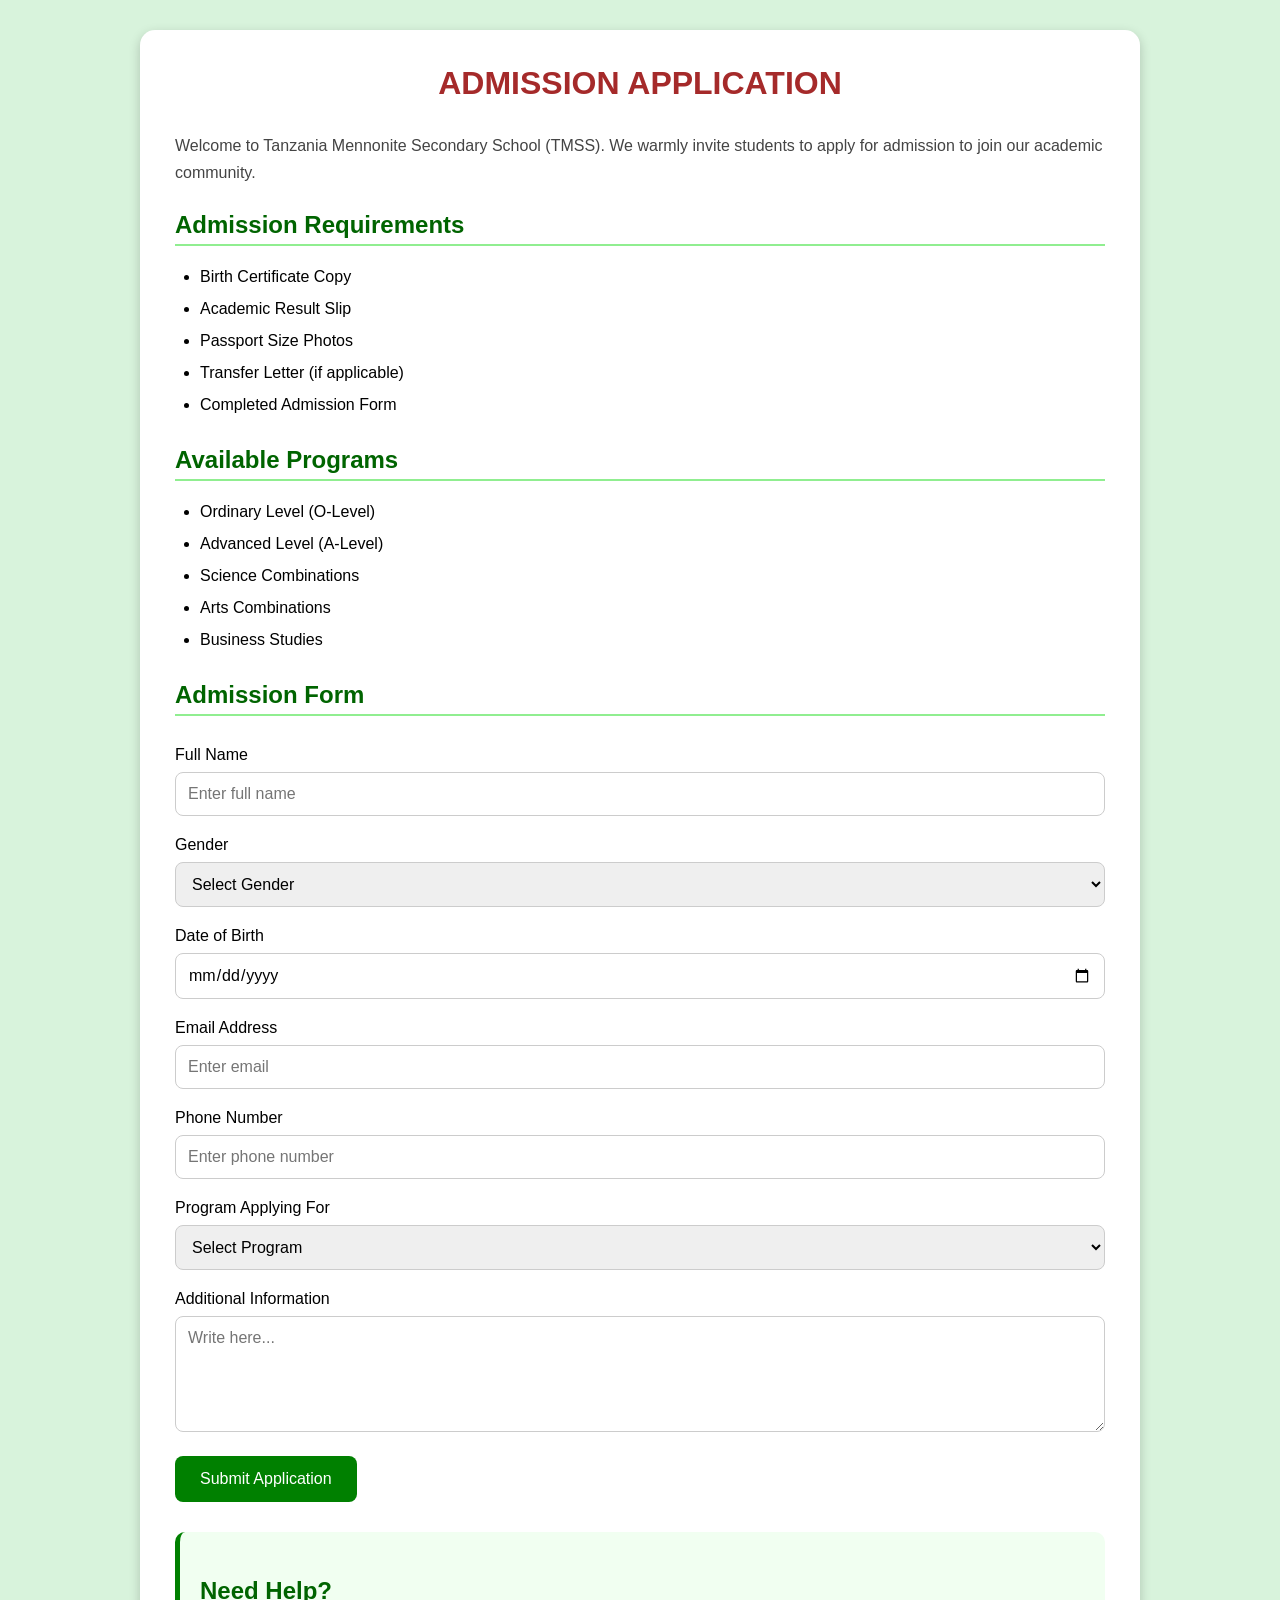
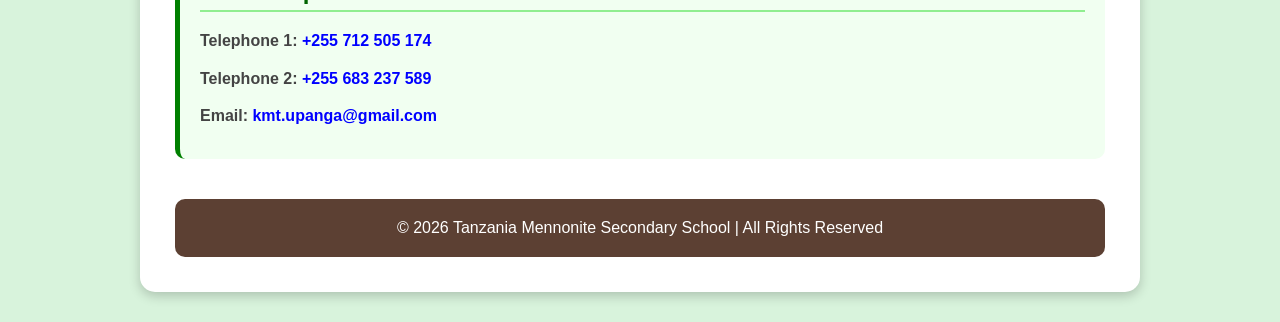
==== Admit.html @ 488296aa "Add files via upload" ====
<!DOCTYPE html>
<html lang="en">
<head>
<meta charset="UTF-8">
<meta name="viewport" content="width=device-width, initial-scale=1.0">
<title>TMSS Admission Page</title>

<style>

*{
    margin:0;
    padding:0;
    box-sizing:border-box;
    font-family:Arial, sans-serif;
}

body{
    background:#d8f3dc;
    padding:30px;
}

.container{
    max-width:1000px;
    margin:auto;
    background:white;
    padding:35px;
    border-radius:15px;
    box-shadow:0 4px 12px rgba(0,0,0,0.2);
}

h1{
    text-align:center;
    color:brown;
    margin-bottom:30px;
}

h2{
    color:darkgreen;
    margin:25px 0 15px;
    border-bottom:2px solid lightgreen;
    padding-bottom:5px;
}

p{
    margin:10px 0;
    line-height:1.7;
    color:#444;
}

ul{
    margin-left:25px;
    line-height:2;
}

.admission-form{
    margin-top:30px;
}

input,
select,
textarea{
    width:100%;
    padding:12px;
    margin-top:8px;
    margin-bottom:20px;
    border:1px solid #ccc;
    border-radius:8px;
    font-size:16px;
}

button{
    background:green;
    color:white;
    border:none;
    padding:14px 25px;
    border-radius:8px;
    font-size:16px;
    cursor:pointer;
    transition:0.3s;
}

button:hover{
    background:darkgreen;
}

.contact-box{
    background:#f1fff1;
    padding:20px;
    border-left:5px solid green;
    margin-top:30px;
    border-radius:10px;
}

.contact-box a{
    color:blue;
    text-decoration:none;
    font-weight:bold;
}

.contact-box a:hover{
    color:darkred;
}

footer{
    margin-top:40px;
    background:#5c4033;
    color:white;
    text-align:center;
    padding:20px;
    border-radius:10px;
}

</style>

</head>

<body>

<div class="container">

    <h1>ADMISSION APPLICATION</h1>

    <p>
        Welcome to Tanzania Mennonite Secondary School (TMSS).
        We warmly invite students to apply for admission
        to join our academic community.
    </p>

    <h2>Admission Requirements</h2>

    <ul>
        <li>Birth Certificate Copy</li>
        <li>Academic Result Slip</li>
        <li>Passport Size Photos</li>
        <li>Transfer Letter (if applicable)</li>
        <li>Completed Admission Form</li>
    </ul>

    <h2>Available Programs</h2>

    <ul>
        <li>Ordinary Level (O-Level)</li>
        <li>Advanced Level (A-Level)</li>
        <li>Science Combinations</li>
        <li>Arts Combinations</li>
        <li>Business Studies</li>
    </ul>

    <h2>Admission Form</h2>

    <form class="admission-form">

        <label>Full Name</label>
        <input type="text" placeholder="Enter full name">

        <label>Gender</label>
        <select>
            <option>Select Gender</option>
            <option>Male</option>
            <option>Female</option>
        </select>

        <label>Date of Birth</label>
        <input type="date">

        <label>Email Address</label>
        <input type="email" placeholder="Enter email">

        <label>Phone Number</label>
        <input type="tel" placeholder="Enter phone number">

        <label>Program Applying For</label>
        <select>
            <option>Select Program</option>
            <option>O-Level</option>
            <option>A-Level</option>
        </select>

        <label>Additional Information</label>
        <textarea rows="5" placeholder="Write here..."></textarea>

        <button type="submit">
            Submit Application
        </button>

    </form>

    <div class="contact-box">

        <h2>Need Help?</h2>

        <p>
            <strong>Telephone 1:</strong>
            <a href="https://wa.me/255712505174" target="_blank">
                +255 712 505 174
            </a>
        </p>

        <p>
            <strong>Telephone 2:</strong>
            <a href="https://wa.me/255683237589" target="_blank">
                +255 683 237 589
            </a>
        </p>

        <p>
            <strong>Email:</strong>
            <a href="mailto:kmt.upanga@gmail.com">
                kmt.upanga@gmail.com
            </a>
        </p>

    </div>

    <footer>
        © 2026 Tanzania Mennonite Secondary School | All Rights Reserved
    </footer>

</div>

</body>
</html>
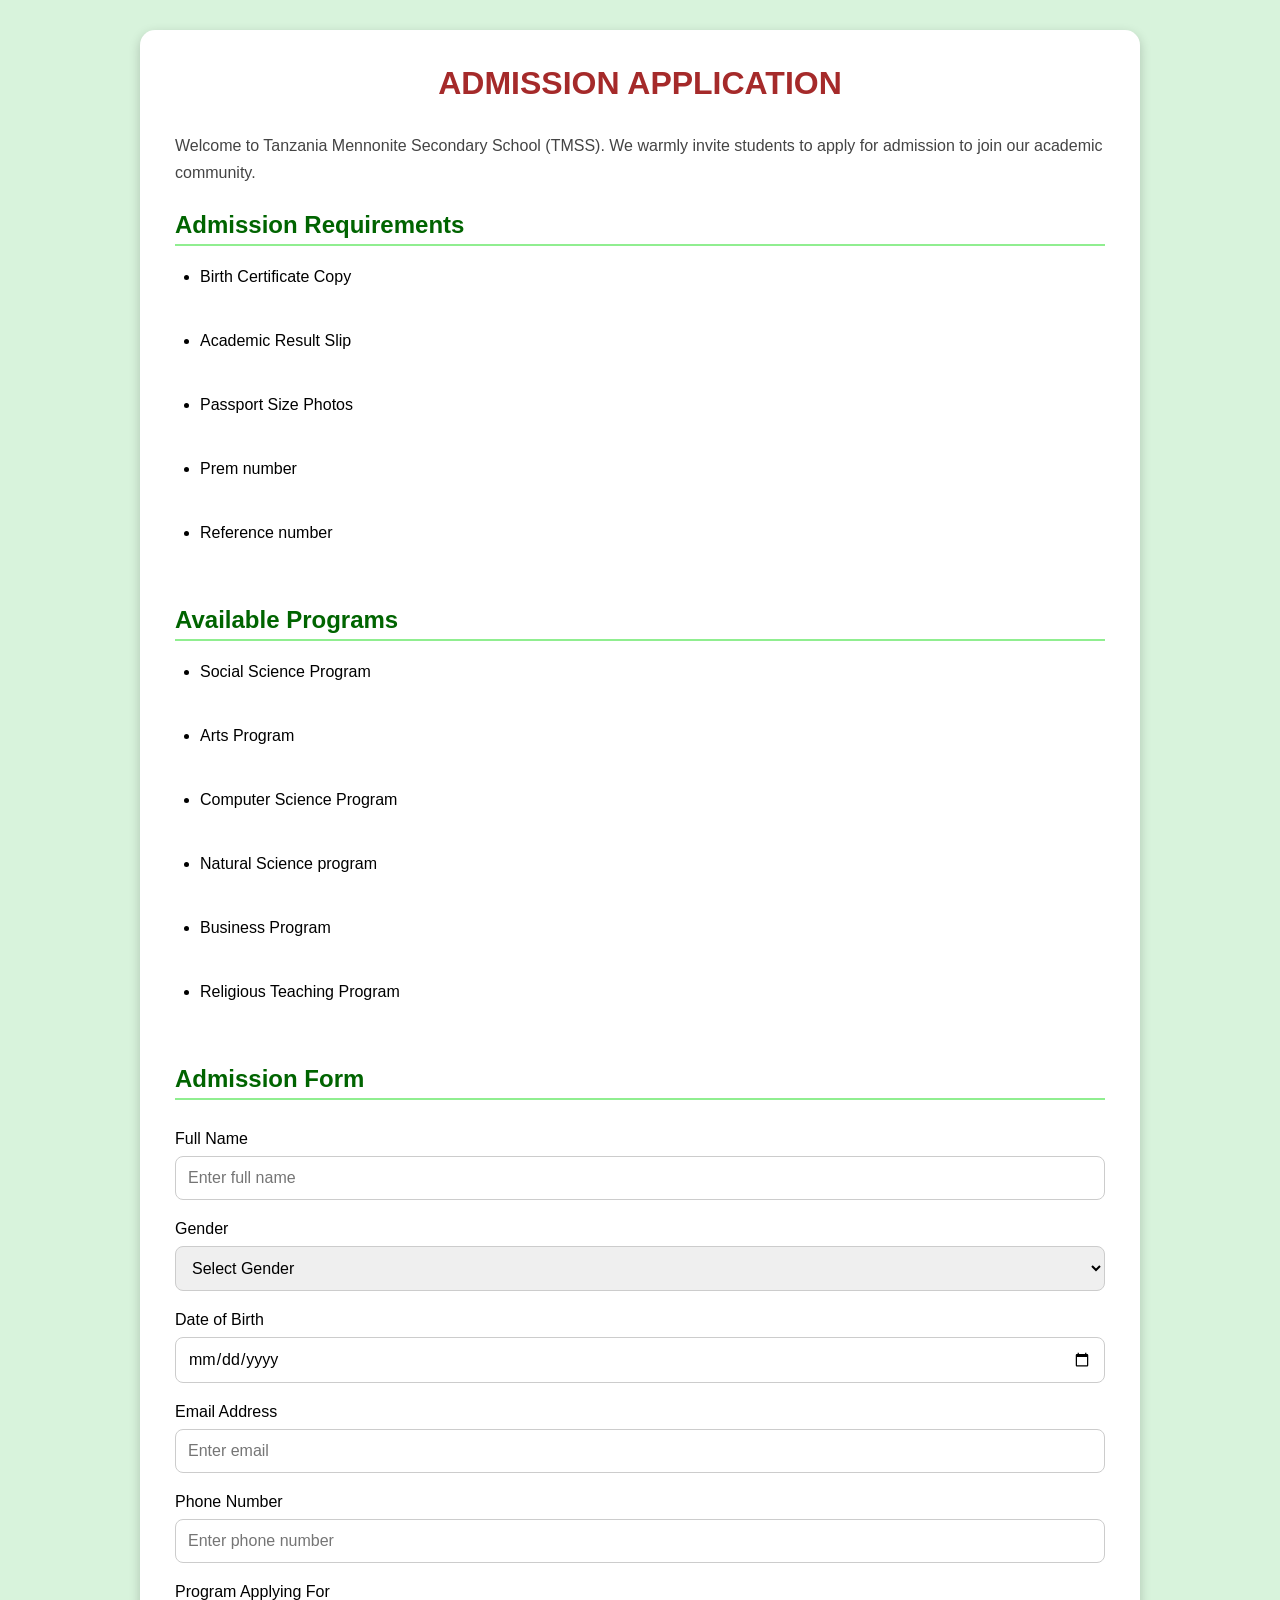
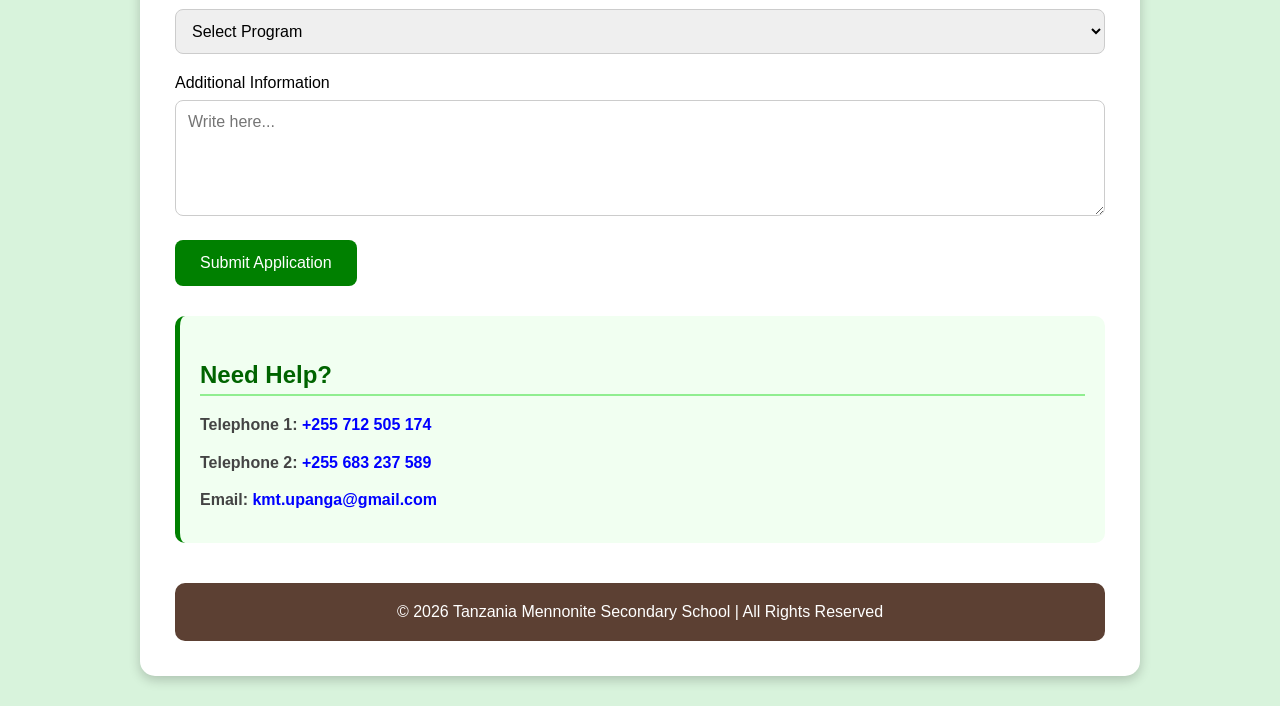
==== commit 54111f57: "Update Admit.html" ====
--- a/Admit.html
+++ b/Admit.html
@@ -129,21 +129,22 @@
     <h2>Admission Requirements</h2>
 
     <ul>
-        <li>Birth Certificate Copy</li>
-        <li>Academic Result Slip</li>
-        <li>Passport Size Photos</li>
-        <li>Transfer Letter (if applicable)</li>
-        <li>Completed Admission Form</li>
+        <li>Birth Certificate Copy</li><br>
+        <li>Academic Result Slip</li><br>
+        <li>Passport Size Photos</li><br>
+        <li>Prem number</li><br>
+        <li>Reference number</li><br>
     </ul>
 
     <h2>Available Programs</h2>
 
     <ul>
-        <li>Ordinary Level (O-Level)</li>
-        <li>Advanced Level (A-Level)</li>
-        <li>Science Combinations</li>
-        <li>Arts Combinations</li>
-        <li>Business Studies</li>
+        <li>Social Science Program</li><br>
+        <li>Arts Program</li><br>
+        <li>Computer Science Program</li><br>
+        <li>Natural Science program</li><br>
+        <li>Business Program</li><br>
+        <li>Religious Teaching Program </li><br>
     </ul>
 
     <h2>Admission Form</h2>
